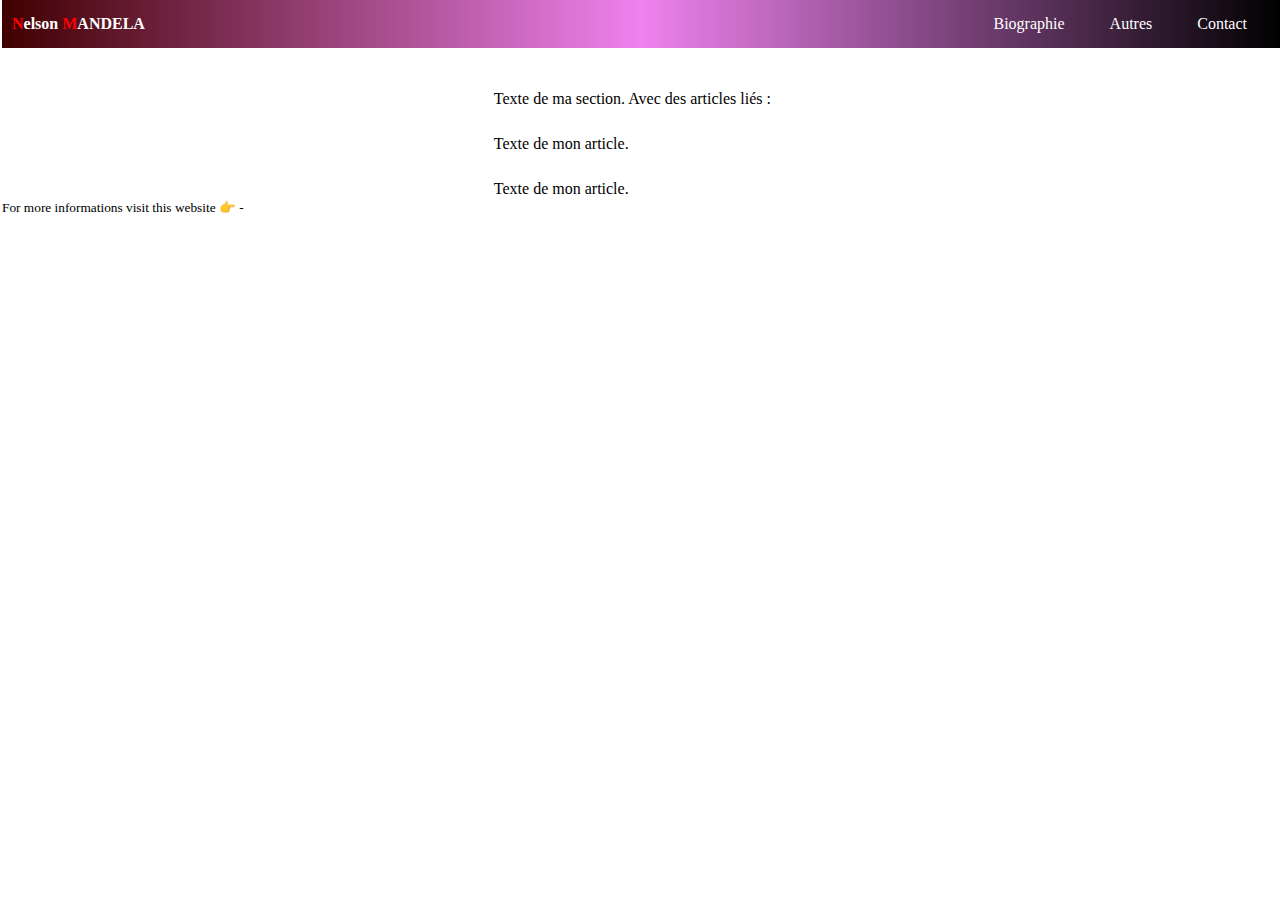
==== index.html @ 81bf3a6a "Done with the header section" ====
<!DOCTYPE html>
<html>

<head>
    <meta charset='utf-8'>
    <meta http-equiv='X-UA-Compatible' content='IE=edge'>
    <title>Tribute page</title>
    <meta name='viewport' content='width=device-width, initial-scale=1'>
    <link rel='stylesheet' type='text/css' media='screen' href='main.css'>
    <script src='main.js'></script>
</head>

<body>
    <!-- Header -->
    <header>

        <h4 id="logo"><span>N</span>elson <span> M</span>ANDELA</h4>

        <!-- navigation -->
        <nav>
            <ul>
                <li id="first_link">
                    <a href="#"> Biographie</a>
                </li>

                <li id="second_link">
                    <a href="#">Autres
                    </a>
                </li>

                <li id="third_link">
                    <a href="#">Contact
                    </a>
                </li>

            </ul>
        </nav>
    </header>
    <!-- Main content -->
    <main id="main">

        <div>
            <section>
                <h2>
                    Nelson MANDELA
                </h2>
                <h4>L'infatigable lutteur des droits de l'homme</h4>
                <img src="images/pexels-cedric-1236044.jpg" style="max-width: 100%;
                height:auto" alt="" id="img">
            </section>

            <section>
                <h2>
                    Titre de ma section
                </h2>
                <p>
                    Texte de ma section. Avec des articles liés :
                </p>
                <div>
                    <article>
                        <h2>
                            Titre de mon article
                        </h2>
                        <p>
                            Texte de mon article.
                        </p>
                    </article>
                    <article>
                        <h2>
                            Titre de mon article
                        </h2>
                        <p>
                            Texte de mon article.
                        </p>
                    </article>
                </div>
            </section>
        </div>
        <!-- <aside>
            <p>
                Texte sans rapport direct.
            </p>
        </aside> -->
    </main>
    <!-- Footer -->
    <footer>
        <p>
            <small>
					For more informations visit this website 👉  - <a href="mentions_legales.html">Mentions légales</a>
				</small>
        </p>
    </footer>
</body>

</html>
---- main.css ----
@font-face {
    font-family: gravedigger;
    src: url('./polices/GRAVEDIGGER\ PERSONAL\ USE.ttf');
}

* {
    margin: 0;
    padding: 0;
}

a {
    color: white;
    text-decoration: none;
}

h1,
h2,
h3,
h4 {
    color: white;
}

#logo {
    position: relative;
    margin-top: 10px;
    padding-left: 10px;
}

#logo span {
    color: red;
}

body {
    padding: 0px;
    padding-left: 0px;
    padding-right: 0px;
    padding-bottom: 0px;
    margin: 0px 2px 0px 2px;
    background-image: url("images/pexels-paul-basel-2208967.jpg");
    background-size: 1500px;
    background-repeat: no-repeat;
    position: relative;
    font-family: gravedigger;
}

header {
    display: flex;
    background: linear-gradient(90deg, rgb(64, 0, 0), violet, black);
    position: fixed;
    flex-direction: row;
    justify-content: space-between;
    width: 100vw;
    height: auto;
    padding: 5px 0px;
}

nav {
    position: relative;
    margin-top: 10px;
    align-content: center;
    flex-direction: row;
}

ul {
    display: flex;
    list-style: none;
    align-items: flex-end;
    margin-top: -10px;
}

#first_link,
#second_link {
    position: relative;
    margin-right: 25px;
    padding-right: 25px;
    padding: 10px;
}

#third_link {
    position: relative;
    margin-right: 25px;
    padding: 10px;
}

a:hover {
    border-bottom: 4px solid rgb(241, 228, 38);
}

#main {
    display: flex;
    align-items: center;
    justify-content: center;
    width: 100%;
}


/*
.navButton {
    margin: 0 15px 0 15px;
    border-radius: 45px;
    width: 100px;
    height: 50px;
    box-shadow: 15px;
}

.navButton:hover {
    background-color: aqua;
}*/
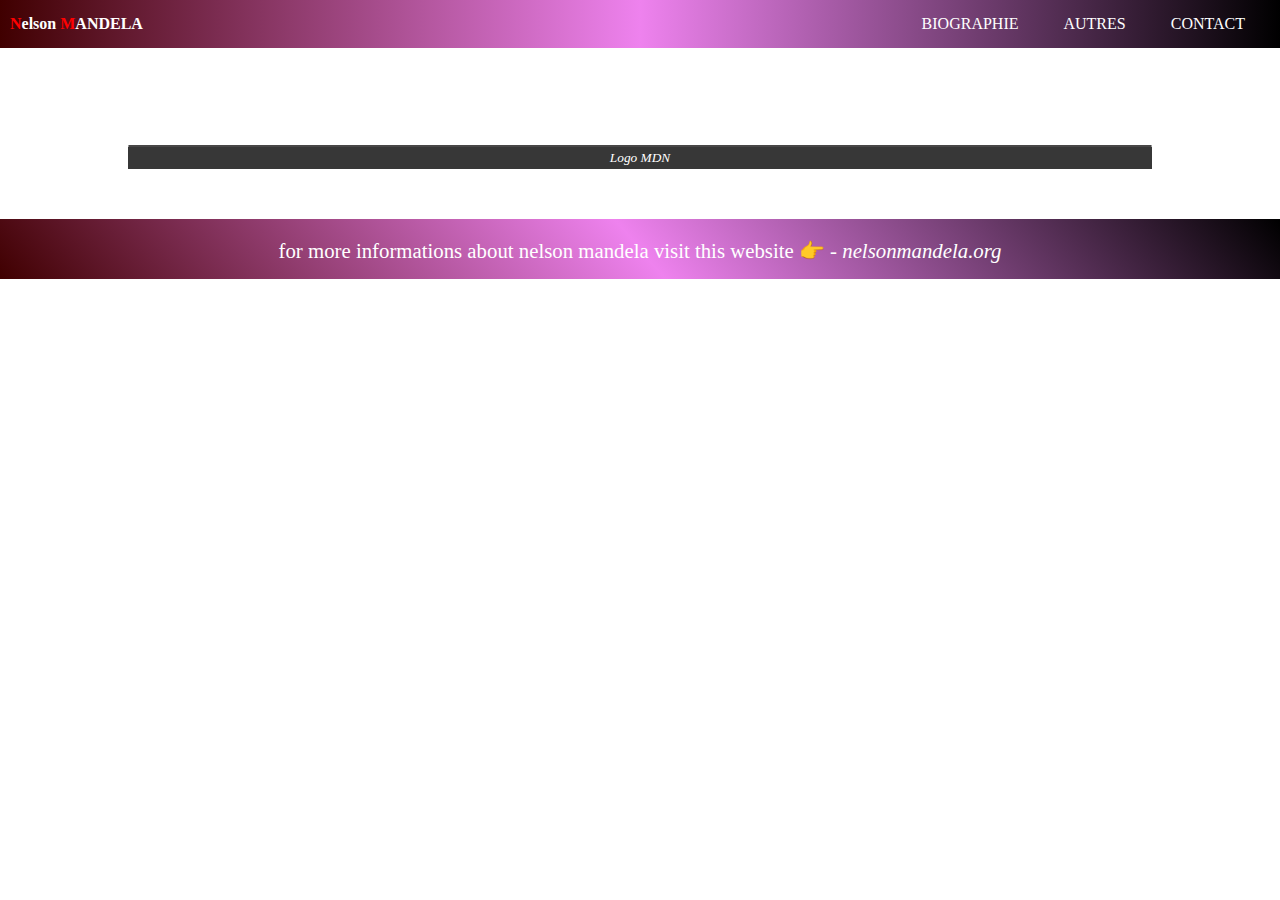
==== commit c32e3061: "Done with the footer section. Adding main contents" ====
--- a/index.html
+++ b/index.html
@@ -1,5 +1,5 @@
 <!DOCTYPE html>
-<html>
+<html lang="fr">
 
 <head>
     <meta charset='utf-8'>
@@ -7,14 +7,16 @@
     <title>Tribute page</title>
     <meta name='viewport' content='width=device-width, initial-scale=1'>
     <link rel='stylesheet' type='text/css' media='screen' href='main.css'>
-    <script src='main.js'></script>
+    <!-- <script src='main.js'></script> -->
 </head>
 
 <body>
     <!-- Header -->
     <header>
 
-        <h4 id="logo"><span>N</span>elson <span> M</span>ANDELA</h4>
+        <a href="https://www.nelsonmandela.org" target="_blank" id="title">
+            <h4 id="logo"><span>N</span>elson <span> M</span>ANDELA</h4>
+        </a>
 
         <!-- navigation -->
         <nav>
@@ -39,54 +41,54 @@
     <!-- Main content -->
     <main id="main">
 
-        <div>
-            <section>
-                <h2>
-                    Nelson MANDELA
-                </h2>
-                <h4>L'infatigable lutteur des droits de l'homme</h4>
-                <img src="images/pexels-cedric-1236044.jpg" style="max-width: 100%;
-                height:auto" alt="" id="img">
-            </section>
 
-            <section>
-                <h2>
-                    Titre de ma section
-                </h2>
-                <p>
-                    Texte de ma section. Avec des articles liés :
-                </p>
-                <div>
-                    <article>
-                        <h2>
-                            Titre de mon article
-                        </h2>
-                        <p>
-                            Texte de mon article.
-                        </p>
-                    </article>
-                    <article>
-                        <h2>
-                            Titre de mon article
-                        </h2>
-                        <p>
-                            Texte de mon article.
-                        </p>
-                    </article>
-                </div>
-            </section>
-        </div>
-        <!-- <aside>
-            <p>
-                Texte sans rapport direct.
-            </p>
-        </aside> -->
+        <h2>
+            Nelson MANDELA
+        </h2>
+        <p class="paragraph">was a social rights activist, politician and philanthropist who became South Africa's first Black president from <span class="numbers"> 1994 </span>to <span class="numbers"> 1999 </span>.</p>
+
+        <figure>
+            <img src="images/pexels-cedric-1236044.jpg" alt="">
+            <figcaption>Logo MDN</figcaption>
+        </figure>
+        <!-- <img src="images/pexels-cedric-1236044.jpg" style="max-width: 100%;
+                height:auto" alt="" id="img"> -->
+
+
+
+        <h2>
+            Titre de ma section
+        </h2>
+        <p>
+            Texte de ma section. Avec des articles liés :
+        </p>
+
+        <!-- <div>
+                <article>
+                    <h2>
+                        Titre de mon article
+                    </h2>
+                    <p>
+                        Texte de mon article.
+                    </p>
+                </article>
+                <article>
+                    <h2>
+                        Titre de mon article
+                    </h2>
+                    <p>
+                        Texte de mon article.
+                    </p>
+                </article>
+            </div> -->
+
+
     </main>
     <!-- Footer -->
     <footer>
         <p>
             <small>
-					For more informations visit this website 👉  - <a href="mentions_legales.html">Mentions légales</a>
+					For more informations about Nelson Mandela visit this  website 👉  - <a href="https://www.nelsonmandela.org"> <span id="nelson_website">nelsonmandela.org</span></a>
 				</small>
         </p>
     </footer>
--- a/main.css
+++ b/main.css
@@ -13,11 +13,22 @@
     text-decoration: none;
 }
 
+p,
 h1,
 h2,
 h3,
 h4 {
     color: white;
+    font-family: gravedigger, 'Times New Roman', Times, serif;
+}
+
+.paragraph {
+    text-transform: capitalize;
+}
+
+.numbers {
+    color: white;
+    font-family: 'Times New Roman', Times, serif;
 }
 
 #logo {
@@ -35,12 +46,9 @@
     padding-left: 0px;
     padding-right: 0px;
     padding-bottom: 0px;
-    margin: 0px 2px 0px 2px;
-    background-image: url("images/pexels-paul-basel-2208967.jpg");
-    background-size: 1500px;
-    background-repeat: no-repeat;
-    position: relative;
-    font-family: gravedigger;
+    /*margin: 0px 2px 0px 2px;
+     position: relative; */
+    text-align: center;
 }
 
 header {
@@ -49,9 +57,10 @@
     position: fixed;
     flex-direction: row;
     justify-content: space-between;
-    width: 100vw;
+    width: 100%;
     height: auto;
     padding: 5px 0px;
+    z-index: 3;
 }
 
 nav {
@@ -74,12 +83,14 @@
     margin-right: 25px;
     padding-right: 25px;
     padding: 10px;
+    text-transform: uppercase;
 }
 
 #third_link {
     position: relative;
     margin-right: 25px;
     padding: 10px;
+    text-transform: uppercase;
 }
 
 a:hover {
@@ -87,22 +98,56 @@
 }
 
 #main {
-    display: flex;
-    align-items: center;
-    justify-content: center;
     width: 100%;
+    background-image: url("images/pexels-paul-basel-2208967.jpg");
+    background-size: 1500px;
+    background-repeat: repeat-y;
+    padding-top: 70px;
+    z-index: 1;
 }
 
-
-/*
-.navButton {
-    margin: 0 15px 0 15px;
-    border-radius: 45px;
-    width: 100px;
-    height: 50px;
-    box-shadow: 15px;
+figure {
+    border: thin #c0c0c0 solid;
+    border-radius: 20px;
+    border-style: hidden;
+    display: flex;
+    flex-flow: column;
+    padding: 5px;
+    max-width: 80%;
+    margin: auto;
+    margin-top: 25px;
+    z-index: 2;
+    opacity: 0.9;
 }
 
-.navButton:hover {
-    background-color: aqua;
-}*/+img {
+    max-width: 100%;
+    height: auto;
+    border: thin #353434 solid;
+    border-radius: 20px;
+}
+
+figcaption {
+    background-color: #222;
+    color: #fff;
+    font: italic smaller gravedigger;
+    padding: 3px;
+    text-align: center;
+}
+
+footer {
+    width: 100%;
+    height: 40px;
+    padding-top: 20px;
+    background: linear-gradient(50deg, rgb(64, 0, 0), violet, black);
+}
+
+#nelson_website {
+    font-family: 'Times New Roman', Times, serif;
+    font-style: italic;
+}
+
+small {
+    font-size: 1.3em;
+    text-transform: lowercase;
+}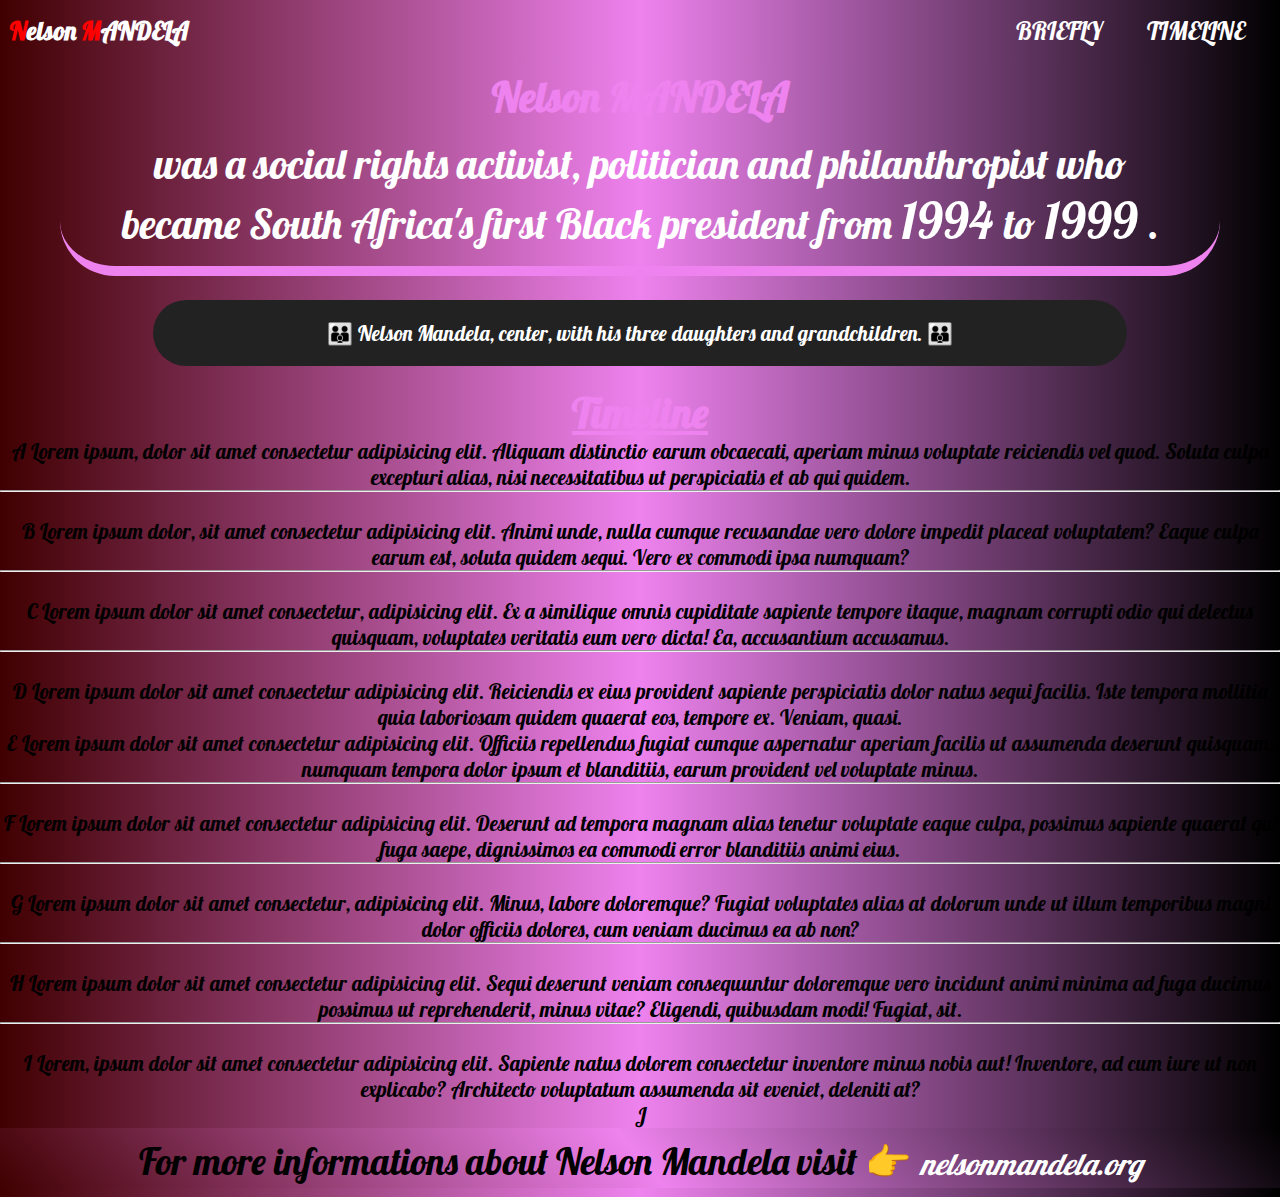
==== commit 633bc077: "deleted unused images, added javascript sroling and renaming id attributes for passing  the freecode" ====
--- a/index.html
+++ b/index.html
@@ -7,14 +7,18 @@
     <title>Tribute page</title>
     <meta name='viewport' content='width=device-width, initial-scale=1'>
     <link rel='stylesheet' type='text/css' media='screen' href='main.css'>
-    <!-- <script src='main.js'></script> -->
+
+    <style>
+        @import url('https://fonts.googleapis.com/css2?family=Lobster&display=swap');
+    </style>
+    <script src='main.js'></script>
 </head>
 
 <body>
     <!-- Header -->
     <header>
 
-        <a href="https://www.nelsonmandela.org" target="_blank" id="title">
+        <a href="https://www.nelsonmandela.org" target="_blank" class="link_FontFamily">
             <h4 id="logo"><span>N</span>elson <span> M</span>ANDELA</h4>
         </a>
 
@@ -22,16 +26,11 @@
         <nav>
             <ul>
                 <li id="first_link">
-                    <a href="#"> Biographie</a>
-                </li>
-
-                <li id="second_link">
-                    <a href="#">Autres
-                    </a>
+                    <a href="#tribute-info" id="scroll_to_title" class="link_FontFamily">Briefly</a>
                 </li>
 
                 <li id="third_link">
-                    <a href="#">Contact
+                    <a href="#timeline" id="scroll_to_timeline" class="link_FontFamily">Timeline
                     </a>
                 </li>
 
@@ -41,54 +40,61 @@
     <!-- Main content -->
     <main id="main">
 
+        <div id="tribute-info">
 
-        <h2>
-            Nelson MANDELA
-        </h2>
-        <p class="paragraph">was a social rights activist, politician and philanthropist who became South Africa's first Black president from <span class="numbers"> 1994 </span>to <span class="numbers"> 1999 </span>.</p>
+            <h1 id="title">
+                Nelson MANDELA
+            </h1>
+            <p class="paragraph">was a social rights activist, politician and philanthropist who became South Africa's first Black president from <span class="numbers"> 1994 </span>to <span class="numbers"> 1999 </span>.</p>
+        </div>
+        <figure id="img-div">
+            <img src="images/nelson-mandela.jpg" id="image" alt="">
+            <figcaption id="img-caption">👪 Nelson Mandela, center, with his three daughters and grandchildren. 👪 </figcaption>
+        </figure>
 
-        <figure>
-            <img src="images/pexels-cedric-1236044.jpg" alt="">
-            <figcaption>Logo MDN</figcaption>
-        </figure>
-        <!-- <img src="images/pexels-cedric-1236044.jpg" style="max-width: 100%;
-                height:auto" alt="" id="img"> -->
+        <section>
 
 
+            <ul id="timeline">
+                <h1>
+                    <u> Timeline </u>
+                </h1>
+                <li>A Lorem ipsum, dolor sit amet consectetur adipisicing elit. Aliquam distinctio earum obcaecati, aperiam minus voluptate reiciendis vel quod. Soluta culpa excepturi alias, nisi necessitatibus ut perspiciatis et ab qui quidem.</li>
+                <hr>
+                <br>
+                <li>B Lorem ipsum dolor, sit amet consectetur adipisicing elit. Animi unde, nulla cumque recusandae vero dolore impedit placeat voluptatem? Eaque culpa earum est, soluta quidem sequi. Vero ex commodi ipsa numquam?</li>
+                <hr>
+                <br>
+                <li>C Lorem ipsum dolor sit amet consectetur, adipisicing elit. Ex a similique omnis cupiditate sapiente tempore itaque, magnam corrupti odio qui delectus quisquam, voluptates veritatis eum vero dicta! Ea, accusantium accusamus.</li>
+                <hr>
+                <br>
+                <li>D Lorem ipsum dolor sit amet consectetur adipisicing elit. Reiciendis ex eius provident sapiente perspiciatis dolor natus sequi facilis. Iste tempora mollitia quia laboriosam quidem quaerat eos, tempore ex. Veniam, quasi.</li>
+                <li>E Lorem ipsum dolor sit amet consectetur adipisicing elit. Officiis repellendus fugiat cumque aspernatur aperiam facilis ut assumenda deserunt quisquam, numquam tempora dolor ipsum et blanditiis, earum provident vel voluptate minus.</li>
+                <hr>
+                <br>
 
-        <h2>
-            Titre de ma section
-        </h2>
-        <p>
-            Texte de ma section. Avec des articles liés :
-        </p>
+                <li>F Lorem ipsum dolor sit amet consectetur adipisicing elit. Deserunt ad tempora magnam alias tenetur voluptate eaque culpa, possimus sapiente quaerat qui fuga saepe, dignissimos ea commodi error blanditiis animi eius.</li>
+                <hr>
+                <br>
 
-        <!-- <div>
-                <article>
-                    <h2>
-                        Titre de mon article
-                    </h2>
-                    <p>
-                        Texte de mon article.
-                    </p>
-                </article>
-                <article>
-                    <h2>
-                        Titre de mon article
-                    </h2>
-                    <p>
-                        Texte de mon article.
-                    </p>
-                </article>
-            </div> -->
+                <li>G Lorem ipsum dolor sit amet consectetur, adipisicing elit. Minus, labore doloremque? Fugiat voluptates alias at dolorum unde ut illum temporibus magni dolor officiis dolores, cum veniam ducimus ea ab non?</li>
+                <hr>
+                <br>
 
+                <li>H Lorem ipsum dolor sit amet consectetur adipisicing elit. Sequi deserunt veniam consequuntur doloremque vero incidunt animi minima ad fuga ducimus possimus ut reprehenderit, minus vitae? Eligendi, quibusdam modi! Fugiat, sit.</li>
+                <hr>
+                <br>
 
+                <li>I Lorem, ipsum dolor sit amet consectetur adipisicing elit. Sapiente natus dolorem consectetur inventore minus nobis aut! Inventore, ad cum iure ut non explicabo? Architecto voluptatum assumenda sit eveniet, deleniti at?</li>
+                <li>J</li>
+            </ul>
+        </section>
     </main>
     <!-- Footer -->
     <footer>
         <p>
             <small>
-					For more informations about Nelson Mandela visit this  website 👉  - <a href="https://www.nelsonmandela.org"> <span id="nelson_website">nelsonmandela.org</span></a>
+					For more informations about Nelson Mandela visit 👉  <a href="https://www.nelsonmandela.org" id="tribute-link" target="_blank"> <span id="nelson_website">nelsonmandela.org</span></a>
 				</small>
         </p>
     </footer>
--- a/main.css
+++ b/main.css
@@ -8,27 +8,55 @@
     padding: 0;
 }
 
+html {
+    scroll-behavior: smooth;
+}
+
 a {
     color: white;
     text-decoration: none;
-}
-
-p,
+    font-family: lobster, 'Times New Roman', Times, serif;
+    font-size: 1.2em;
+}
+
+a[class="link_FontFamily"] {
+    color: white;
+    font-family: gravedigger, lobster, 'Times New Roman', Times, serif;
+}
+
+#title,
 h1,
-h2,
-h3,
-h4 {
-    color: white;
-    font-family: gravedigger, 'Times New Roman', Times, serif;
+h2 {
+    color: violet
+}
+
+#timeline {
+    display: block;
+    list-style-type: circle;
+}
+
+#tribute-info {
+    border-bottom: violet solid;
+    border-radius: 55px;
+    border-width: 10px;
+    box-shadow: violet;
+    margin: 0px 60px -7px 60px;
 }
 
 .paragraph {
-    text-transform: capitalize;
+    margin-top: 20px;
+    font-family: lobster, 'Times New Roman', Times, serif;
+    font-size: 2em;
+    font-weight: 100;
+    color: white;
+    width: auto;
+    margin: 15px 60px 15px 60px;
 }
 
 .numbers {
     color: white;
-    font-family: 'Times New Roman', Times, serif;
+    font-family: lobster, 'Times New Roman', Times, serif;
+    font-size: 1.2em;
 }
 
 #logo {
@@ -46,9 +74,10 @@
     padding-left: 0px;
     padding-right: 0px;
     padding-bottom: 0px;
-    /*margin: 0px 2px 0px 2px;
-     position: relative; */
     text-align: center;
+    background: linear-gradient(90deg, rgb(64, 0, 0), violet, black);
+    font-family: lobster, 'Times New Roman', Times, serif;
+    font-size: 1.3em;
 }
 
 header {
@@ -94,7 +123,9 @@
 }
 
 a:hover {
-    border-bottom: 4px solid rgb(241, 228, 38);
+    /* border-bottom: 4px solid rgb(241, 228, 38); */
+    border-bottom: 4px solid violet;
+    border-bottom-right-radius: 12px;
 }
 
 #main {
@@ -103,51 +134,71 @@
     background-size: 1500px;
     background-repeat: repeat-y;
     padding-top: 70px;
-    z-index: 1;
-}
-
-figure {
+    z-index: 2;
+    opacity: 1;
+}
+
+
+/* img-caption */
+
+#img-div {
     border: thin #c0c0c0 solid;
-    border-radius: 20px;
+    border-radius: 25px;
     border-style: hidden;
     display: flex;
     flex-flow: column;
     padding: 5px;
     max-width: 80%;
     margin: auto;
-    margin-top: 25px;
-    z-index: 2;
-    opacity: 0.9;
-}
-
-img {
+    margin-top: 1px;
+    z-index: 1;
+    box-shadow: linear-gradient(90deg, rgb(64, 0, 0), violet, black);
+}
+
+#image {
     max-width: 100%;
     height: auto;
-    border: thin #353434 solid;
-    border-radius: 20px;
-}
-
-figcaption {
+    border-radius: 25px;
+    border-style: hidden;
+    box-shadow: 10px 10px 5px violet;
+    -moz-box-shadow: 10px 10px 5px violet;
+    -webkit-box-shadow: 10px 10px 5px violet;
+    -moz-border-radius: 25px;
+    -webkit-border-radius: 25px;
+}
+
+#img-caption {
     background-color: #222;
     color: #fff;
-    font: italic smaller gravedigger;
-    padding: 3px;
+    font: bold;
+    padding: 20px;
     text-align: center;
-}
+    margin: 25px;
+    border-radius: 50px;
+}
+
+
+/* footer */
 
 footer {
     width: 100%;
     height: 40px;
-    padding-top: 20px;
+    padding: 10px 0px 10px 0px;
     background: linear-gradient(50deg, rgb(64, 0, 0), violet, black);
+    font-size: 1.5em;
 }
 
 #nelson_website {
-    font-family: 'Times New Roman', Times, serif;
+    padding-bottom: 15px;
+}
+
+#tribute-link {
     font-style: italic;
+    font-size: 0.8em;
+    width: 20px;
 }
 
 small {
-    font-size: 1.3em;
-    text-transform: lowercase;
+    font-size: 1.2em;
+    text-transform: none;
 }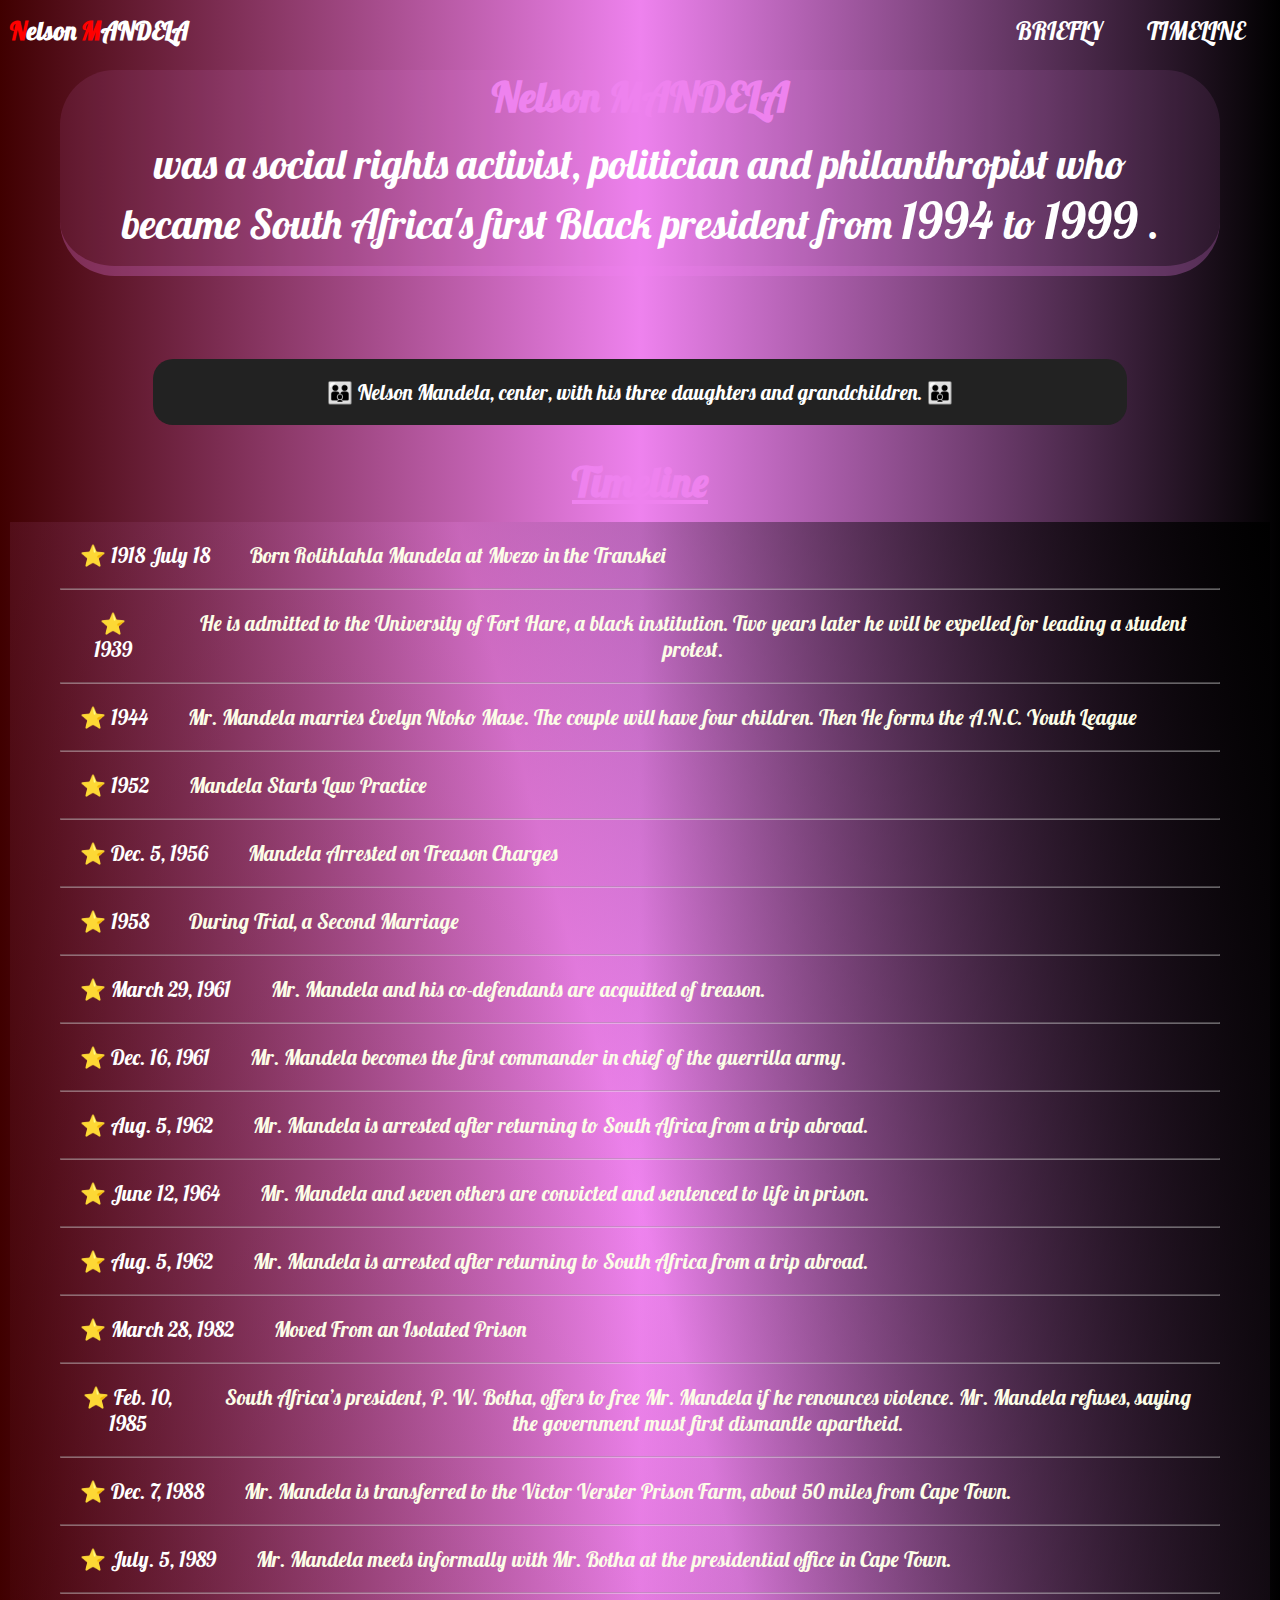
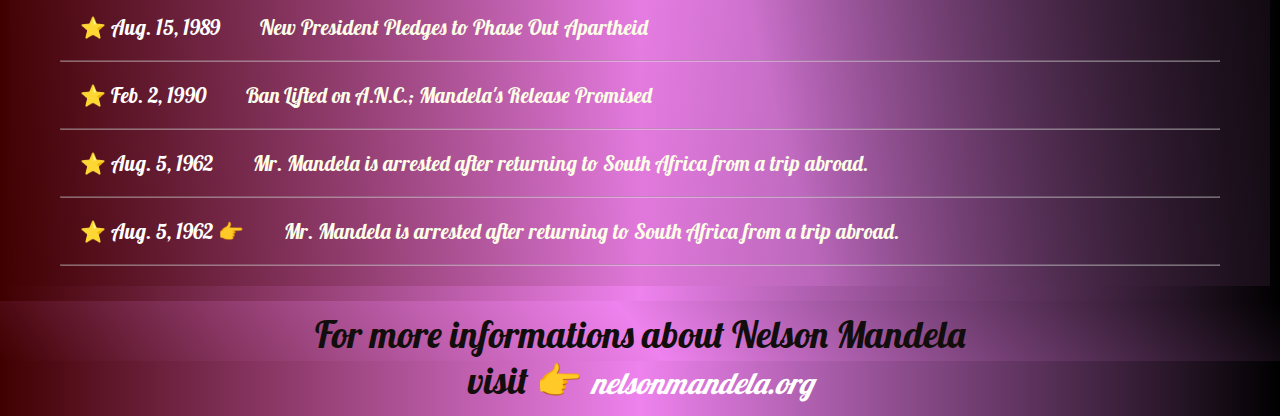
==== commit fb32ec1f: "Done with almost all things, just more Nelson Mandela's informations left" ====
--- a/index.html
+++ b/index.html
@@ -11,6 +11,8 @@
     <style>
         @import url('https://fonts.googleapis.com/css2?family=Lobster&display=swap');
     </style>
+
+    <script src="https://cdn.jsdelivr.net/gh/cferdinandi/smooth-scroll@15.0.0/dist/smooth-scroll.polyfills.min.js"></script>
     <script src='main.js'></script>
 </head>
 
@@ -24,13 +26,13 @@
 
         <!-- navigation -->
         <nav>
-            <ul>
+            <ul id="navbar_links">
                 <li id="first_link">
                     <a href="#tribute-info" id="scroll_to_title" class="link_FontFamily">Briefly</a>
                 </li>
 
                 <li id="third_link">
-                    <a href="#timeline" id="scroll_to_timeline" class="link_FontFamily">Timeline
+                    <a href="#second_stop" id="scroll_to_timeline" class="link_FontFamily">Timeline
                     </a>
                 </li>
 
@@ -48,45 +50,66 @@
             <p class="paragraph">was a social rights activist, politician and philanthropist who became South Africa's first Black president from <span class="numbers"> 1994 </span>to <span class="numbers"> 1999 </span>.</p>
         </div>
         <figure id="img-div">
-            <img src="images/nelson-mandela.jpg" id="image" alt="">
+            <img src="images/pixlr-bg-result.png" id="image" alt="">
             <figcaption id="img-caption">👪 Nelson Mandela, center, with his three daughters and grandchildren. 👪 </figcaption>
+
+
         </figure>
 
-        <section>
+
+        <section id="second_stop">
+
+            <h1>
+                <u> Timeline </u>
+            </h1>
+            <ul id="timeline">
+
+                <li class="timeline_item"> <span class="first_left_timeline">⭐ 1918 July 18 </span> <span class="timeline_details"> Born Rolihlahla Mandela at Mvezo in the Transkei </span></li>
+                <hr>
 
 
-            <ul id="timeline">
-                <h1>
-                    <u> Timeline </u>
-                </h1>
-                <li>A Lorem ipsum, dolor sit amet consectetur adipisicing elit. Aliquam distinctio earum obcaecati, aperiam minus voluptate reiciendis vel quod. Soluta culpa excepturi alias, nisi necessitatibus ut perspiciatis et ab qui quidem.</li>
+                <li class="timeline_item"><span class="timeline_date">⭐ 1939 </span> <span class="timeline_details"> He is admitted to the University of Fort Hare, a black institution. Two years later he will be expelled for leading a student protest.</span></li>
                 <hr>
-                <br>
-                <li>B Lorem ipsum dolor, sit amet consectetur adipisicing elit. Animi unde, nulla cumque recusandae vero dolore impedit placeat voluptatem? Eaque culpa earum est, soluta quidem sequi. Vero ex commodi ipsa numquam?</li>
+                <li class="timeline_item"><span class="timeline_date">⭐ 1944 </span> <span class="timeline_details"> Mr. Mandela marries Evelyn Ntoko Mase. The couple will have four children. Then He forms the A.N.C. Youth League</span> </li>
                 <hr>
-                <br>
-                <li>C Lorem ipsum dolor sit amet consectetur, adipisicing elit. Ex a similique omnis cupiditate sapiente tempore itaque, magnam corrupti odio qui delectus quisquam, voluptates veritatis eum vero dicta! Ea, accusantium accusamus.</li>
+
+                <li class="timeline_item"><span class="timeline_date">⭐ 1952 </span> <span class="timeline_details">Mandela Starts Law Practice </span></li>
                 <hr>
-                <br>
-                <li>D Lorem ipsum dolor sit amet consectetur adipisicing elit. Reiciendis ex eius provident sapiente perspiciatis dolor natus sequi facilis. Iste tempora mollitia quia laboriosam quidem quaerat eos, tempore ex. Veniam, quasi.</li>
-                <li>E Lorem ipsum dolor sit amet consectetur adipisicing elit. Officiis repellendus fugiat cumque aspernatur aperiam facilis ut assumenda deserunt quisquam, numquam tempora dolor ipsum et blanditiis, earum provident vel voluptate minus.</li>
+                <li class="timeline_item"><span class="timeline_date">⭐ Dec. 5, 1956 </span> <span class="timeline_details">  Mandela Arrested on Treason Charges</span></li>
                 <hr>
-                <br>
+                <li class="timeline_item"><span class="timeline_date">⭐ 1958 </span> <span class="timeline_details">During Trial, a Second Marriage </span></li>
+                <hr>
+                <li class="timeline_item"><span class="timeline_date">⭐ March 29, 1961 </span> <span class="timeline_details"> Mr. Mandela and his co-defendants are acquitted of treason.</span></li>
+                <hr>
+                <li class="timeline_item"><span class="timeline_date">⭐ Dec. 16, 1961 </span> <span class="timeline_details"> Mr. Mandela becomes the first commander in chief of the guerrilla army.</span></li>
+                <hr>
+                <li class="timeline_item"><span class="timeline_date">⭐ Aug. 5, 1962 </span> <span class="timeline_details">Mr. Mandela is arrested after returning to South Africa from a trip abroad.</span></li>
+                <hr>
+                <li class="timeline_item"><span class="timeline_date">⭐ June 12, 1964  </span> <span class="timeline_details"> Mr. Mandela and seven others are convicted and sentenced to life in prison.</span></li>
+                <hr>
+                <li class="timeline_item"><span class="timeline_date">⭐ Aug. 5, 1962 </span><span class="timeline_details"> Mr. Mandela is arrested after returning to South Africa from a trip abroad.</span></li>
+                <hr>
+                <li class="timeline_item"><span class="timeline_date">⭐ March 28, 1982 </span> <span class="timeline_details"> Moved From an Isolated Prison</span></li>
+                <hr>
+                <li class="timeline_item"><span class="timeline_date">⭐ Feb. 10, 1985 </span> <span class="timeline_details"> South Africa’s president, P. W. Botha, offers to free Mr. Mandela if he renounces violence. Mr. Mandela refuses, saying the government must first dismantle apartheid.</span></li>
+                <hr>
 
-                <li>F Lorem ipsum dolor sit amet consectetur adipisicing elit. Deserunt ad tempora magnam alias tenetur voluptate eaque culpa, possimus sapiente quaerat qui fuga saepe, dignissimos ea commodi error blanditiis animi eius.</li>
+                <li class="timeline_item"><span class="timeline_date">⭐ Dec. 7, 1988 </span> <span class="timeline_details">  Mr. Mandela is transferred to the Victor Verster Prison Farm, about 50 miles from Cape Town.</span> </li>
                 <hr>
-                <br>
+                <li class="timeline_item"><span class="timeline_date">⭐ July. 5, 1989 </span> <span class="timeline_details"> Mr. Mandela meets informally with Mr. Botha at the presidential office in Cape Town.</span></li>
+                <hr>
+                <li class="timeline_item"><span class="timeline_date">⭐ Aug. 15, 1989 </span> <span class="timeline_details"> New President Pledges to Phase Out Apartheid</span></li>
+                <hr>
+                <li class="timeline_item"><span class="timeline_date">⭐ Feb. 2, 1990 </span> <span class="timeline_details">  Ban Lifted on A.N.C.; Mandela's Release Promised</span></li>
+                <hr>
 
-                <li>G Lorem ipsum dolor sit amet consectetur, adipisicing elit. Minus, labore doloremque? Fugiat voluptates alias at dolorum unde ut illum temporibus magni dolor officiis dolores, cum veniam ducimus ea ab non?</li>
+                <li class="timeline_item"><span class="timeline_date">⭐ Aug. 5, 1962 </span> <span class="timeline_details">  Mr. Mandela is arrested after returning to South Africa from a trip abroad.</span></li>
                 <hr>
-                <br>
+                <li class="timeline_item"><span class="timeline_date">⭐ Aug. 5, 1962 👉 </span> <span class="timeline_details">  Mr. Mandela is arrested after returning to South Africa from a trip abroad.</span></li>
+                <hr>
 
-                <li>H Lorem ipsum dolor sit amet consectetur adipisicing elit. Sequi deserunt veniam consequuntur doloremque vero incidunt animi minima ad fuga ducimus possimus ut reprehenderit, minus vitae? Eligendi, quibusdam modi! Fugiat, sit.</li>
-                <hr>
-                <br>
 
-                <li>I Lorem, ipsum dolor sit amet consectetur adipisicing elit. Sapiente natus dolorem consectetur inventore minus nobis aut! Inventore, ad cum iure ut non explicabo? Architecto voluptatum assumenda sit eveniet, deleniti at?</li>
-                <li>J</li>
+
             </ul>
         </section>
     </main>
@@ -94,7 +117,7 @@
     <footer>
         <p>
             <small>
-					For more informations about Nelson Mandela visit 👉  <a href="https://www.nelsonmandela.org" id="tribute-link" target="_blank"> <span id="nelson_website">nelsonmandela.org</span></a>
+					For more informations about Nelson Mandela <br> <span class="pointer"> visit 👉</span> <a href="https://www.nelsonmandela.org" id="tribute-link" target="_blank"> <span id="nelson_website">nelsonmandela.org</span></a>
 				</small>
         </p>
     </footer>
--- a/main.css
+++ b/main.css
@@ -8,9 +8,11 @@
     padding: 0;
 }
 
+
+/* 
 html {
     scroll-behavior: smooth;
-}
+} */
 
 a {
     color: white;
@@ -27,20 +29,56 @@
 #title,
 h1,
 h2 {
-    color: violet
+    color: violet;
+    font-size: 2em
+}
+
+.pointer {
+    display: inline-block;
+    align-items: center;
 }
 
 #timeline {
     display: block;
-    list-style-type: circle;
+    list-style-type: disc;
+    /* list-style-position: outside; */
+    padding: 0px 50px;
+}
+
+.timeline_item {
+    display: flex;
+    justify-content: flex-start;
+}
+
+.timeline_details {
+    color: rgb(252, 253, 231);
+    margin: 10px;
+    padding: 10px;
+    display: inline-block;
+}
+
+.timeline_date {
+    margin: 10px;
+    padding: 10px;
+    display: inline-block;
+}
+
+.first_left_timeline {
+    padding: 10px;
+    margin: 10px;
+}
+
+hr {
+    opacity: 0.4;
 }
 
 #tribute-info {
-    border-bottom: violet solid;
+    border-bottom: rgba(238, 130, 238, 0.2) solid;
     border-radius: 55px;
     border-width: 10px;
-    box-shadow: violet;
+    box-shadow: rgb(238, 130, 238, 0.2);
     margin: 0px 60px -7px 60px;
+    background-color: rgba(238, 130, 238, 0.1);
 }
 
 .paragraph {
@@ -78,6 +116,7 @@
     background: linear-gradient(90deg, rgb(64, 0, 0), violet, black);
     font-family: lobster, 'Times New Roman', Times, serif;
     font-size: 1.3em;
+    height: 100vh;
 }
 
 header {
@@ -99,11 +138,22 @@
     flex-direction: row;
 }
 
-ul {
+#navbar_links {
     display: flex;
     list-style: none;
     align-items: flex-end;
     margin-top: -10px;
+}
+
+#timeline {
+    margin: 20px 100px 0px 100px;
+    padding-bottom: 20px;
+    background: linear-gradient(75deg, rgba(64, 0, 0, 0.4), rgba(241, 137, 241, 0.2), black);
+    z-index: 2;
+}
+
+#timeline li {
+    color: white
 }
 
 #first_link,
@@ -130,8 +180,7 @@
 
 #main {
     width: 100%;
-    background-image: url("images/pexels-paul-basel-2208967.jpg");
-    background-size: 1500px;
+    /* background-size: 1500px; */
     background-repeat: repeat-y;
     padding-top: 70px;
     z-index: 2;
@@ -150,7 +199,7 @@
     padding: 5px;
     max-width: 80%;
     margin: auto;
-    margin-top: 1px;
+    margin-top: 60px;
     z-index: 1;
     box-shadow: linear-gradient(90deg, rgb(64, 0, 0), violet, black);
 }
@@ -174,7 +223,7 @@
     padding: 20px;
     text-align: center;
     margin: 25px;
-    border-radius: 50px;
+    border-radius: 20px;
 }
 
 
@@ -184,8 +233,9 @@
     width: 100%;
     height: 40px;
     padding: 10px 0px 10px 0px;
-    background: linear-gradient(50deg, rgb(64, 0, 0), violet, black);
+    background: linear-gradient(50deg, rgba(64, 0, 0, 0.8), violet, black);
     font-size: 1.5em;
+    margin-top: 10px;
 }
 
 #nelson_website {
@@ -201,4 +251,107 @@
 small {
     font-size: 1.2em;
     text-transform: none;
+    color: rgb(19, 14, 14);
+}
+
+@media screen and (max-width: 425px) {
+    #main {
+        background-image: url("images/Webp.net-resizeimage-mobile425.jpg");
+    }
+    a,
+    h4 {
+        font-size: 0.8em;
+    }
+    h1,
+    #title {
+        font-size: 1.3em;
+    }
+    #tribute-info {
+        margin: 10px
+    }
+    .timeline_date {
+        padding: 5px 3px;
+    }
+    #img-div {
+        margin-top: 10%;
+    }
+    .paragraph,
+    #img-caption {
+        font-size: 0.8em;
+        margin: 20px 5px 5px 5px;
+        font-weight: 50;
+    }
+    #img-caption {
+        padding: 5px
+    }
+    #second_stop {
+        margin-top: 25px;
+    }
+    footer {
+        font-size: 0.7em;
+    }
+    #timeline {
+        margin: 25px 0px;
+        padding: 1px;
+        padding-bottom: 20px;
+    }
+    .timeline_item {
+        font-size: 0.7em;
+    }
+}
+
+@media screen and (min-width: 426px) and (max-width: 768px) {
+    #main {
+        background-image: url("images/Webp.net-resizeimage-tablette768.jpg");
+    }
+    a,
+    h4 {
+        font-size: 1em;
+    }
+    h1 {
+        font-size: 1.4em;
+    }
+    .paragraph,
+    #img-caption {
+        font-size: 1em;
+        margin: 20px 5px 5px 5px;
+        font-weight: 60;
+    }
+    footer {
+        font-size: 0.7em;
+    }
+    #timeline {
+        margin: 15px 10px;
+        padding-bottom: 20px;
+    }
+    .timeline_item {
+        font-size: 0.7em;
+        padding: 1px;
+    }
+}
+
+@media screen and (min-width: 769px) and (max-width: 1000px) {
+    #main {
+        background-image: url("images/pexels-paul-basel-2208967.jpg");
+        background-size: 1000px;
+    }
+    #timeline {
+        margin: 15px 10px;
+    }
+    .timeline_item {
+        font-size: 0.9em;
+    }
+    footer {
+        font-size: 1em;
+    }
+}
+
+@media screen and (min-width: 1001px) {
+    #main {
+        background-image: url("images/pexels-paul-basel-2208967.jpg");
+        background-size: 1400px;
+    }
+    #timeline {
+        margin: 15px 10px;
+    }
 }